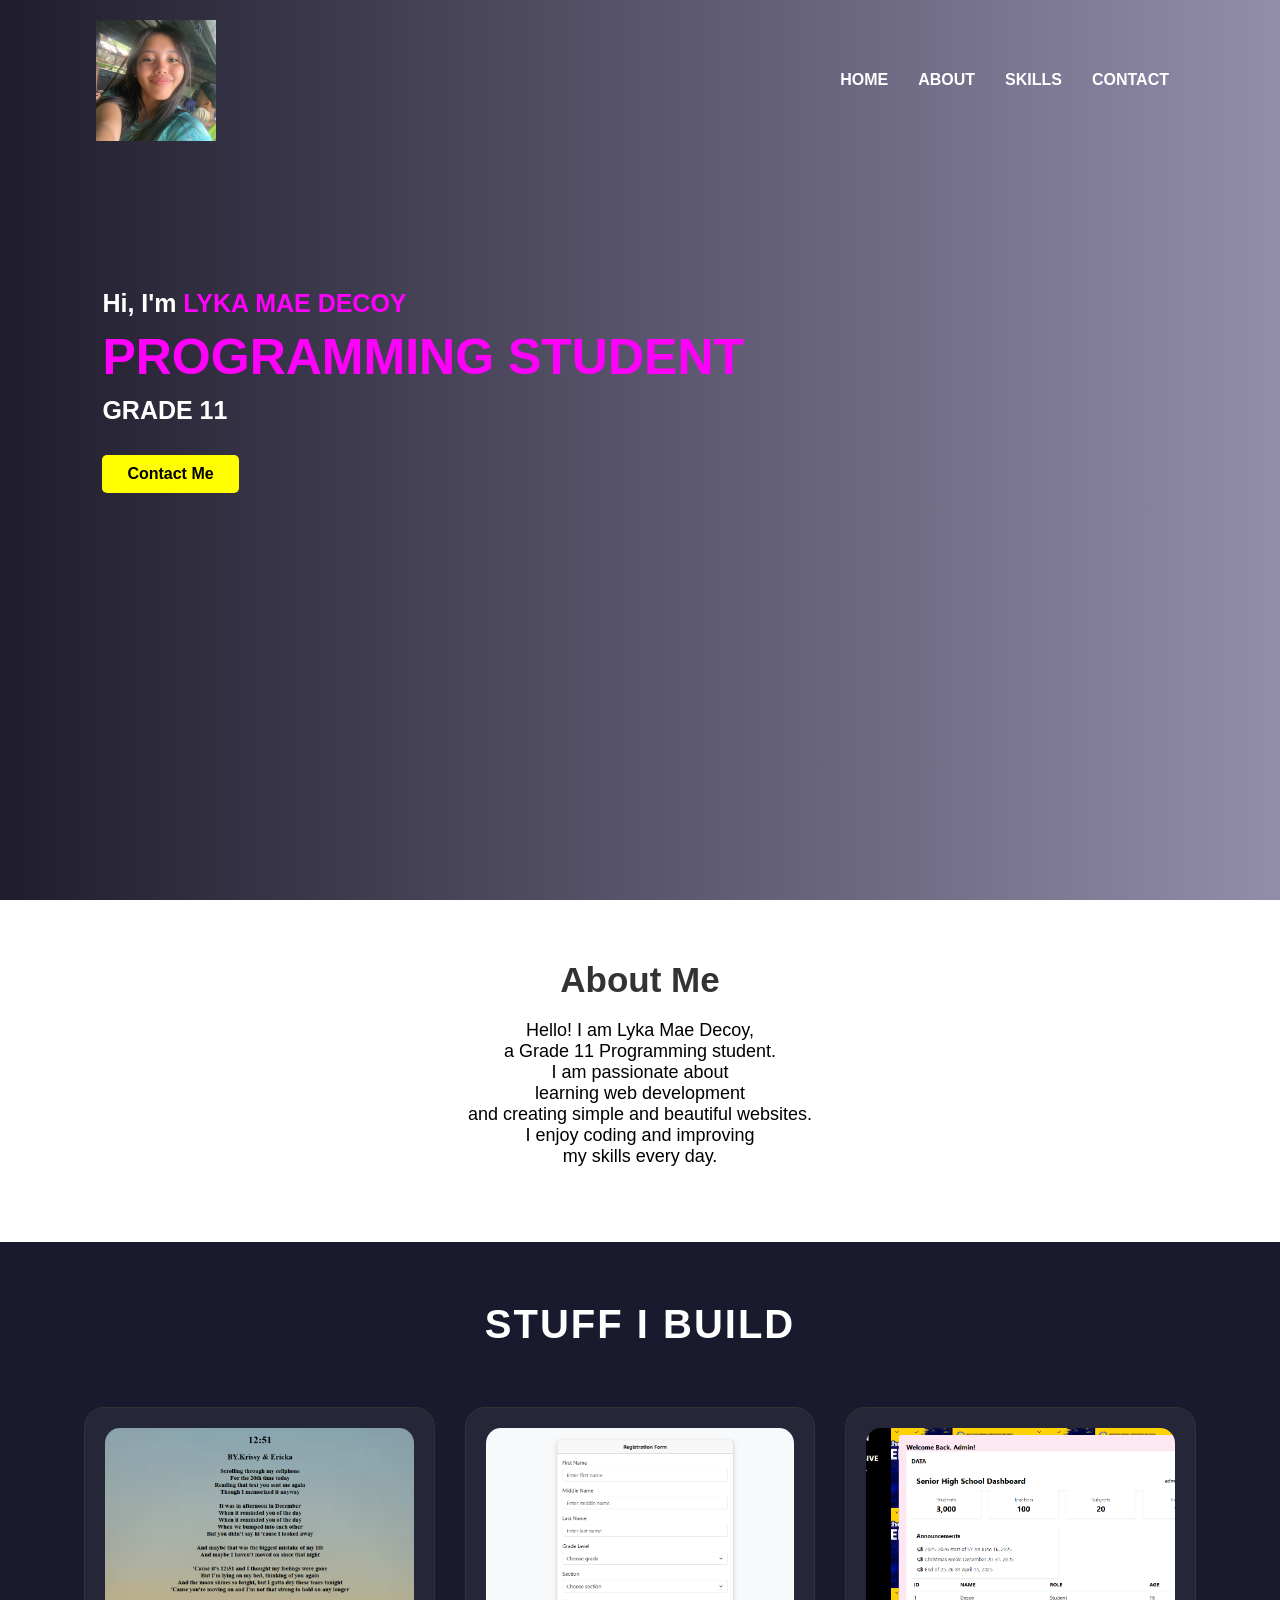
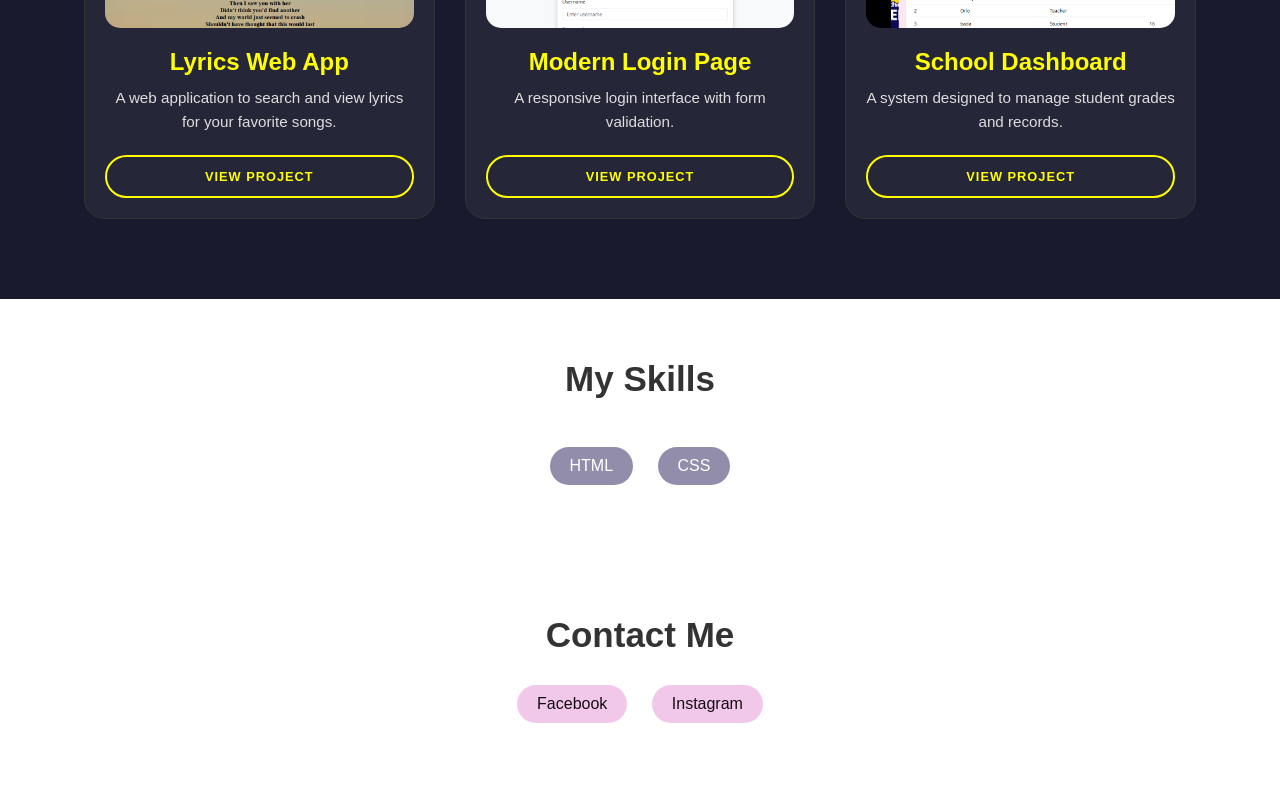
==== index.html @ 72c3b6ed "Update and rename decoy.html to index.html" ====
<!DOCTYPE html>
<html lang="en">
<head>
    <meta charset="UTF-8">
    <meta name="viewport" content="width=device-width, initial-scale=1.0">
    <title>Personal Portfolio</title>
    <link rel="stylesheet" href="mae.css">
</head>
<body>

    <div class="main"> 
        <div class="navbar">
            <img src="mem.jpg" class="logo">

            <ul> 
                <li><a href="#">HOME</a></li>
                <li><a href="#about">ABOUT</a></li>
                <li><a href="#skills">SKILLS</a></li>
                <li><a href="#contact">CONTACT</a></li>
            </ul>
        </div>

        <div class="info">
            <h3>Hi, I'm <span>LYKA MAE DECOY</span></h3>
            <h1><span>PROGRAMMING STUDENT</span></h1>
            <h3>GRADE 11</h3>
            <a href="#contact">Contact Me</a>
        </div>
    </div>

   
    <section id="about">
        <h2>About Me</h2>
        <p>
            Hello! I am Lyka Mae Decoy, 
            <br>
            a Grade 11 Programming student.
            <br>
            I am passionate about
            <br>
            learning web development
            <br>
             and creating simple and beautiful websites.
             <br>
             I enjoy coding and improving
             <br>
            my skills every day.
        </p>
        </section>
<section id="works" class="projects-section">
    <h2 class="section-title">STUFF I BUILD</h2>
    
    <div class="projects-container">
        <div class="project-card">
            <img src="uuu.png" alt="Lyrics App Preview" class="project-img">
            <div class="project-info">
                <h3>Lyrics Web App</h3>
                <p>A web application to search and view lyrics for your favorite songs.</p>
                <a href="lyrics.html" class="view-btn">View Project</a>
            </div>
        </div>

        <div class="project-card">
            <img src="yyy.png" alt="Login Page Preview" class="project-img">
            <div class="project-info">
                <h3>Modern Login Page</h3>
                <p>A responsive login interface with form validation.</p>
                <a href="rgstrform.html" class="view-btn">View Project</a>
            </div>
        </div>

        <div class="project-card">
            <img src="hhh.png" alt="School Dashboard Preview" class="project-img">
            <div class="project-info">
                <h3>School Dashboard</h3>
                <p>A system designed to manage student grades and records.</p>
                <a href="dashboard.html" class="view-btn">View Project</a>
            </div>
        </div>
    </div>
</section>
    
    <section id="skills">
        
        <h2>My Skills</h2>
        <ul>
            <br>
            <li>HTML</li>
            <li>CSS</li>
            
        </ul>
    </section>

    
<section id="contact">
    <h2>Contact Me</h2>

    <div class="social-links">
        <a href="https://www.facebook.com/lykadecoy02" target="_blank">Facebook</a>
        <a href="https://www.instagram.com/lykdcy?igsh=MmF3c2YwaHM2MG1t" target="_blank">Instagram</a>
        
    </div>
</section>
    

</body>
</html>
---- mae.css ----
*{
    margin: 0;
    padding: 0;
    box-sizing: border-box;
    font-family: Arial, sans-serif;
}

.main{
    width: 100%;
    height: 100vh;
    background: linear-gradient(to right, #1f1c2c, #928dab);
    color: white;
}

.navbar{
    width: 85%;
    margin: auto;
    display: flex;
    justify-content: space-between;
    align-items: center;
    padding: 20px 0;
}

.logo{
    width: 120px;
}

.navbar ul{
    list-style: none;
    display: flex;
}

.navbar ul li{
    margin: 0 15px;
}

.navbar ul li a{
    text-decoration: none;
    color: white;
    font-weight: bold;
    transition: 0.3s;
}

.navbar ul li a:hover{
    color: rgb(224, 174, 215);
}


.info{
    margin-left: 8%;
    margin-top: 10%;
}

.info h1{
    font-size: 50px;
}

.info h3{
    font-size: 25px;
    margin: 10px 0;
}

.info span{
    color: rgb(255, 0, 251);
}

.info a{
    display: inline-block;
    margin-top: 20px;
    padding: 10px 25px;
    background: yellow;
    color: black;
    text-decoration: none;
    border-radius: 5px;
    font-weight: bold;
    transition: 0.3s;
}

.info a:hover{
    background: rgb(178, 92, 92);
}


section{
    padding: 60px 10%;
    text-align: center;
}

section h2{
    font-size: 35px;
    margin-bottom: 20px;
    color: #333;
}

section p{
    font-size: 18px;
    margin-bottom: 15px;
}


#skills ul{
    list-style: none;
}

#skills ul li{
    background: #928dab;
    color: white;
    display: inline-block;
    margin: 10px;
    padding: 10px 20px;
    border-radius: 20px;
}

form input,
form textarea{
    width: 60%;
    padding: 10px;
    margin-bottom: 15px;
    border: 1px solid rgb(87, 182, 225);
    border-radius: 5px;
}

form button{
    padding: 10px 25px;
    background: #1f1c2c;
    color: white;
    border: none;
    border-radius: 5px;
    cursor: pointer;
    transition: 0.3s;
}

form button:hover{
    background: #928dab;
}


.social-links{
    margin-top: 20px;
    border-color: #928dab;
    
    
}

.social-links a{
    display: inline-block;
    margin: 10px;
    padding: 10px 20px;
    background: #f1c8ea;
    color: rgb(20, 12, 20);
    text-decoration: none;
    border-radius: 25px;
    transition: 0.3s;
    border-style: 2px solid #928dab; 
    border-width: 5cm;
}

.social-links a:hover{
    background: #928dab;
}
/* --- Updated CSS for Projects --- */

.projects-section {
    padding: 60px 5%;
    background-color: #1a1a2e; /* Dark background to match theme */
    color: white;
}

.section-title {
    text-align: center;
    font-size: 2.5rem;
    color: #fff;
    margin-bottom: 40px;
    letter-spacing: 2px;
}

.section-title span {
    color: #FF00FF; /* Pink accent */
}

.projects-container {
    display: grid;
    /* This makes it responsive automatically */
    grid-template-columns: repeat(auto-fit, minmax(320px, 1fr));
    gap: 30px;
    padding: 20px;
}

.project-card {
    background: rgba(255, 255, 255, 0.05); /* Very faint white */
    border: 1px solid #333;
    border-radius: 20px;
    padding: 20px;
    transition: all 0.4s ease;
    display: flex;
    flex-direction: column;
    overflow: hidden;
}

/* Hover Effect: Lifts card, adds shadow, and turns border pink */
.project-card:hover {
    transform: translateY(-10px);
    border-color: #FF00FF;
    box-shadow: 0 10px 30px rgba(255, 0, 255, 0.2);
    background: rgba(255, 255, 255, 0.1);
}

.project-img {
    width: 100%;
    height: 200px;
    object-fit: cover;
    border-radius: 15px;
    margin-bottom: 20px;
    transition: transform 0.4s ease;
}

/* Zoom effect on image when hovering card */
.project-card:hover .project-img {
    transform: scale(1.05);
}

.project-info {
    text-align: center;
    flex-grow: 1;
    display: flex;
    flex-direction: column;
    justify-content: space-between;
}

.project-info h3 {
    font-size: 1.5rem;
    color: #FFFF00; /* Yellow Title */
    margin-bottom: 10px;
}

.project-info p {
    color: #ddd;
    font-size: 0.95rem;
    margin-bottom: 20px;
    line-height: 1.6;
}

.view-btn {
    display: inline-block;
    padding: 12px 25px;
    background: transparent;
    border: 2px solid #FFFF00;
    color: #FFFF00;
    text-decoration: none;
    font-weight: bold;
    border-radius: 50px; /* Rounded button */
    transition: all 0.3s ease;
    text-transform: uppercase;
    font-size: 0.8rem;
    letter-spacing: 1px;
}

.view-btn:hover {
    background: #FFFF00;
    color: #000;
    box-shadow: 0 0 15px rgba(255, 255, 0, 0.5);
}
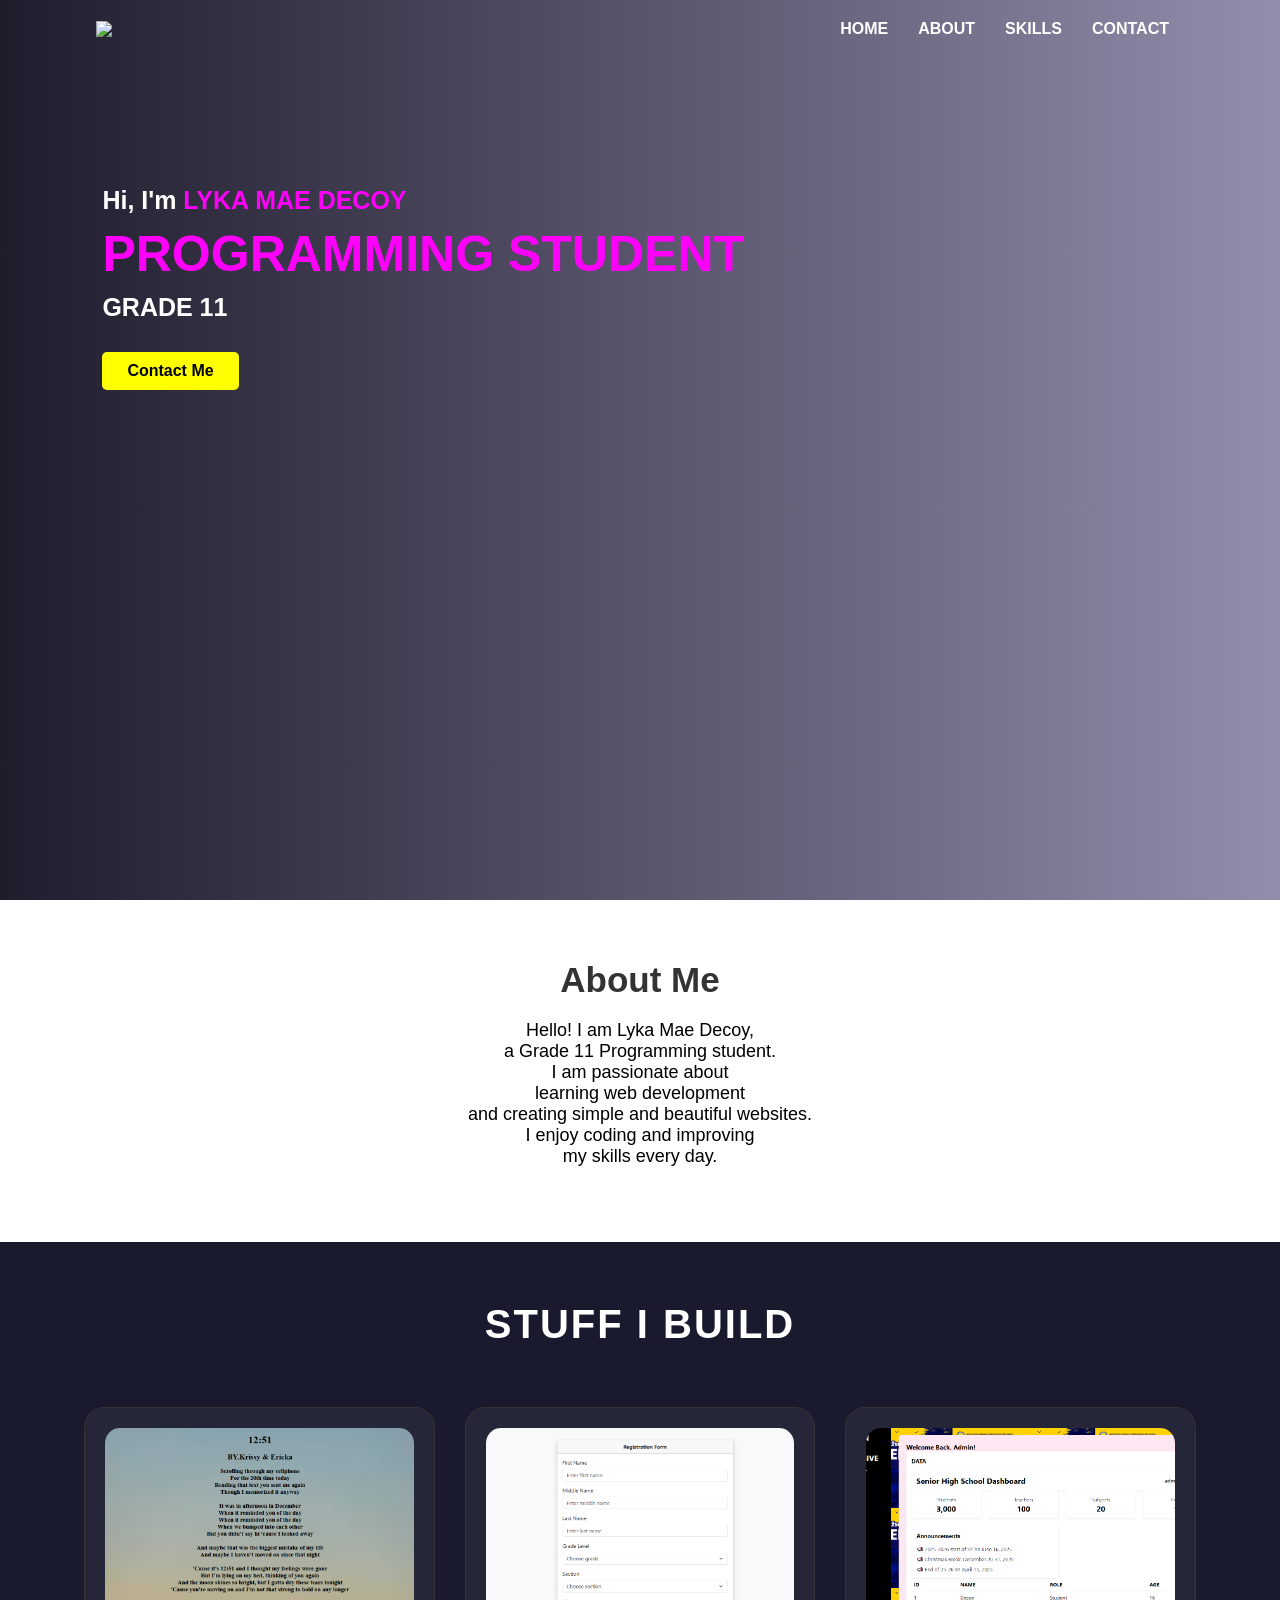
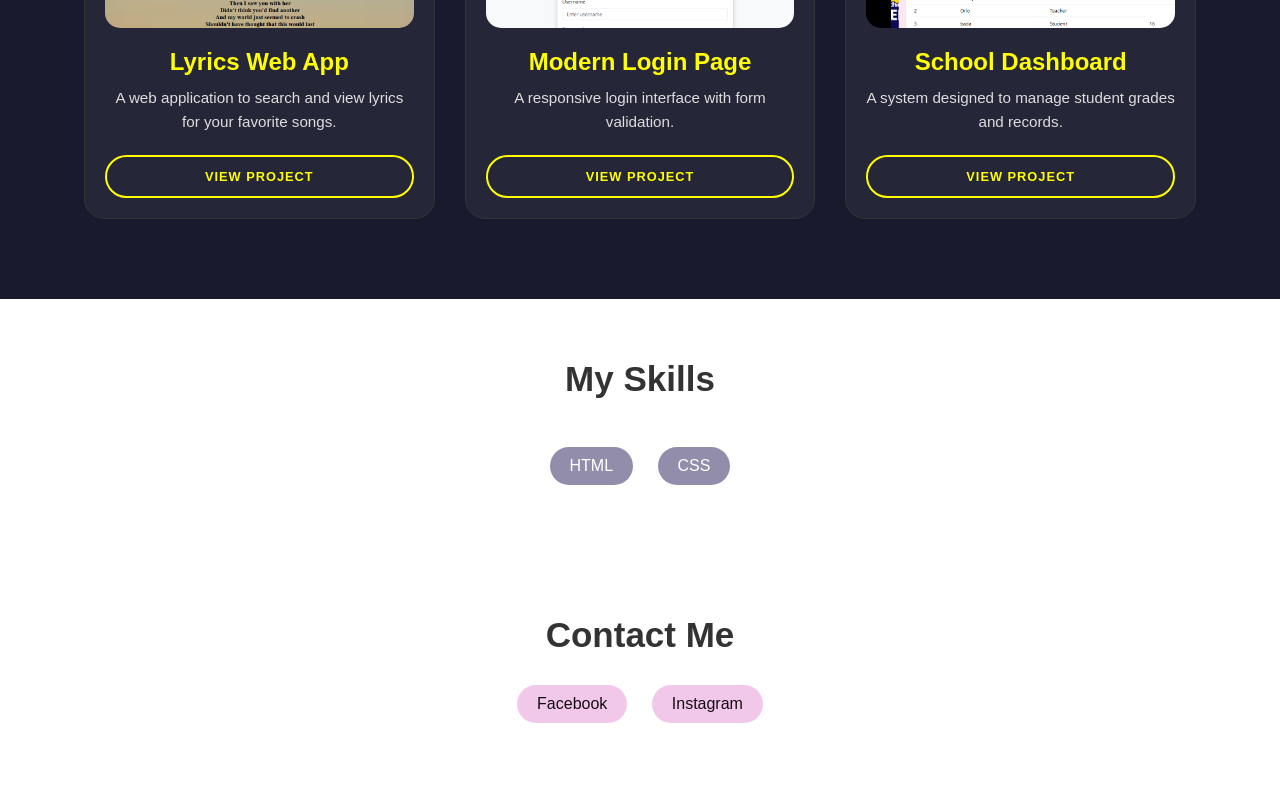
==== commit ae6f5b18: "Update index.html" ====
--- a/index.html
+++ b/index.html
@@ -10,7 +10,7 @@
 
     <div class="main"> 
         <div class="navbar">
-            <img src="mem.jpg" class="logo">
+            <img src="gradpic.jpg" class="logo">
 
             <ul> 
                 <li><a href="#">HOME</a></li>
@@ -105,3 +105,4 @@
 
 </body>
 </html>
+
